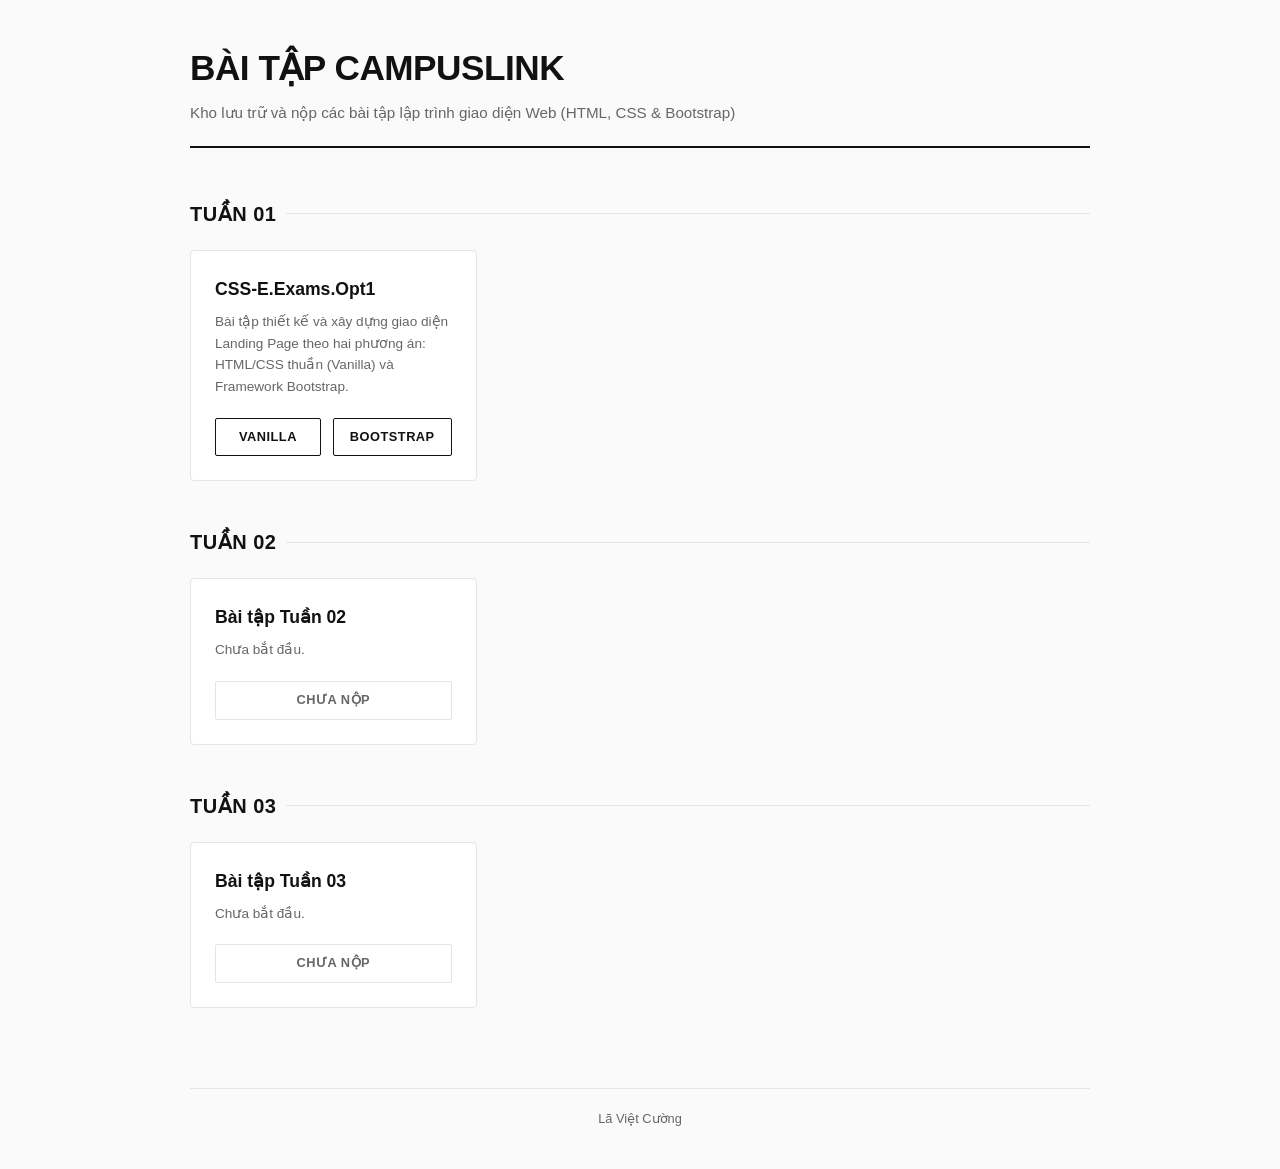
==== index.html @ 26a0a643 "Tái cấu trúc lại thư mục" ====
<!DOCTYPE html>
<html lang="vi">

<head>
    <meta charset="UTF-8">
    <meta name="viewport" content="width=device-width, initial-scale=1.0">
    <title>LaVietCuong_Campuslink</title>
    <style>
        :root {
            --bg-color: #fafafa;
            --text-main: #111111;
            --text-muted: #666666;
            --border-color: #e5e5e5;
            --card-bg: #ffffff;
            --hover-bg: #f5f5f5;
            --transition: all 0.2s ease-in-out;
        }

        * {
            box-sizing: border-box;
            margin: 0;
            padding: 0;
        }

        body {
            font-family: -apple-system, BlinkMacSystemFont, "Segoe UI", Roboto, "Helvetica Neue", Arial, sans-serif;
            background-color: var(--bg-color);
            color: var(--text-main);
            line-height: 1.6;
            padding: 40px 20px;
        }

        .wrapper {
            max-width: 900px;
            margin: 0 auto;
        }

        header {
            margin-bottom: 50px;
            border-bottom: 2px solid var(--text-main);
            padding-bottom: 20px;
        }

        header h1 {
            font-size: 2.2rem;
            font-weight: 800;
            letter-spacing: -0.5px;
            text-transform: uppercase;
        }

        header p {
            color: var(--text-muted);
            margin-top: 5px;
            font-size: 0.95rem;
        }

        .week-section {
            margin-bottom: 45px;
        }

        .week-title {
            font-size: 1.25rem;
            font-weight: 700;
            text-transform: uppercase;
            letter-spacing: 0.5px;
            margin-bottom: 20px;
            display: flex;
            align-items: center;
            gap: 10px;
        }

        .week-title::after {
            content: '';
            flex: 1;
            height: 1px;
            background-color: var(--border-color);
        }

        .grid {
            display: grid;
            grid-template-columns: repeat(auto-fill, minmax(280px, 1fr));
            gap: 20px;
        }

        .card {
            background-color: var(--card-bg);
            border: 1px solid var(--border-color);
            border-radius: 4px;
            padding: 24px;
            display: flex;
            flex-direction: column;
            justify-content: space-between;
            transition: var(--transition);
        }

        .card:hover {
            border-color: var(--text-main);
            transform: translateY(-2px);
            box-shadow: 0 4px 12px rgba(0, 0, 0, 0.05);
        }

        .card-content h3 {
            font-size: 1.1rem;
            font-weight: 700;
            margin-bottom: 8px;
        }

        .card-content p {
            font-size: 0.85rem;
            color: var(--text-muted);
            margin-bottom: 20px;
        }

        .card-links {
            display: flex;
            gap: 12px;
            flex-wrap: wrap;
        }

        .btn {
            display: inline-block;
            text-decoration: none;
            color: var(--text-main);
            border: 1px solid var(--text-main);
            padding: 8px 16px;
            font-size: 0.8rem;
            font-weight: 600;
            text-transform: uppercase;
            letter-spacing: 0.5px;
            border-radius: 2px;
            background: transparent;
            transition: var(--transition);
            text-align: center;
            flex: 1;
        }

        .btn:hover {
            background-color: var(--text-main);
            color: var(--card-bg);
        }

        .btn-muted {
            border-color: var(--border-color);
            color: var(--text-muted);
            pointer-events: none;
            cursor: not-allowed;
        }

        footer {
            margin-top: 80px;
            border-top: 1px solid var(--border-color);
            padding-top: 20px;
            text-align: center;
            font-size: 0.8rem;
            color: var(--text-muted);
        }
    </style>
</head>

<body>
    <div class="wrapper">
        <header>
            <h1>Bài Tập Campuslink</h1>
            <p>Kho lưu trữ và nộp các bài tập lập trình giao diện Web (HTML, CSS & Bootstrap)</p>
        </header>

        <main>
            <section class="week-section">
                <div class="week-title">Tuần 01</div>
                <div class="grid">
                    <div class="card">
                        <div class="card-content">
                            <h3>CSS-E.Exams.Opt1</h3>
                            <p>Bài tập thiết kế và xây dựng giao diện Landing Page theo hai phương án: HTML/CSS thuần
                                (Vanilla) và Framework Bootstrap.</p>
                        </div>
                        <div class="card-links">
                            <a href="CSS-E.Exams.Opt1/Vanilla_vers/index.html" class="btn">Vanilla</a>
                            <a href="CSS-E.Exams.Opt1/Bootstrap_vers/index.html" class="btn">Bootstrap</a>
                        </div>
                    </div>
                </div>
            </section>

            <section class="week-section">
                <div class="week-title">Tuần 02</div>
                <div class="grid">
                    <div class="card">
                        <div class="card-content">
                            <h3>Bài tập Tuần 02</h3>
                            <p>Chưa bắt đầu.</p>
                        </div>
                        <div class="card-links">
                            <a href="#" class="btn btn-muted">Chưa nộp</a>
                        </div>
                    </div>
                </div>
            </section>

            <section class="week-section">
                <div class="week-title">Tuần 03</div>
                <div class="grid">
                    <div class="card">
                        <div class="card-content">
                            <h3>Bài tập Tuần 03</h3>
                            <p>Chưa bắt đầu.</p>
                        </div>
                        <div class="card-links">
                            <a href="#" class="btn btn-muted">Chưa nộp</a>
                        </div>
                    </div>
                </div>
            </section>
        </main>

        <footer>
            <p>Lã Việt Cường</p>
        </footer>
    </div>
</body>

</html>
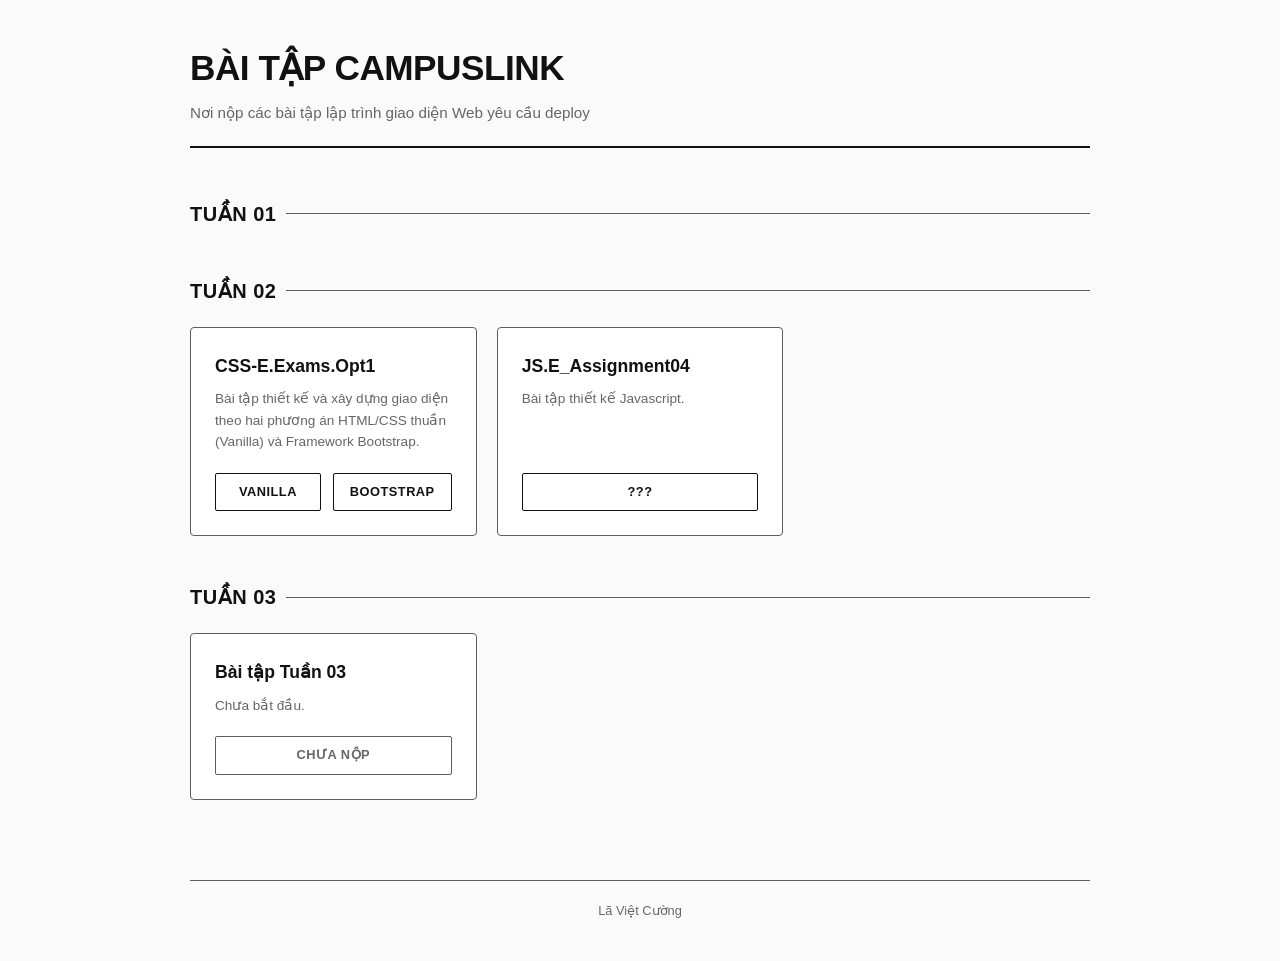
==== commit 986a88ec: "Done CSS-E.Exams.Opt1" ====
--- a/index.html
+++ b/index.html
@@ -10,7 +10,7 @@
             --bg-color: #fafafa;
             --text-main: #111111;
             --text-muted: #666666;
-            --border-color: #e5e5e5;
+            --border-color: #5d5d5d;
             --card-bg: #ffffff;
             --hover-bg: #f5f5f5;
             --transition: all 0.2s ease-in-out;
@@ -161,25 +161,13 @@
     <div class="wrapper">
         <header>
             <h1>Bài Tập Campuslink</h1>
-            <p>Kho lưu trữ và nộp các bài tập lập trình giao diện Web (HTML, CSS & Bootstrap)</p>
+            <p>Nơi nộp các bài tập lập trình giao diện Web yêu cầu deploy</p>
         </header>
 
         <main>
             <section class="week-section">
                 <div class="week-title">Tuần 01</div>
-                <div class="grid">
-                    <div class="card">
-                        <div class="card-content">
-                            <h3>CSS-E.Exams.Opt1</h3>
-                            <p>Bài tập thiết kế và xây dựng giao diện Landing Page theo hai phương án: HTML/CSS thuần
-                                (Vanilla) và Framework Bootstrap.</p>
-                        </div>
-                        <div class="card-links">
-                            <a href="CSS-E.Exams.Opt1/Vanilla_vers/index.html" class="btn">Vanilla</a>
-                            <a href="CSS-E.Exams.Opt1/Bootstrap_vers/index.html" class="btn">Bootstrap</a>
-                        </div>
-                    </div>
-                </div>
+
             </section>
 
             <section class="week-section">
@@ -187,11 +175,22 @@
                 <div class="grid">
                     <div class="card">
                         <div class="card-content">
-                            <h3>Bài tập Tuần 02</h3>
-                            <p>Chưa bắt đầu.</p>
+                            <h3>CSS-E.Exams.Opt1</h3>
+                            <p>Bài tập thiết kế và xây dựng giao diện theo hai phương án HTML/CSS thuần
+                                (Vanilla) và Framework Bootstrap.</p>
                         </div>
                         <div class="card-links">
-                            <a href="#" class="btn btn-muted">Chưa nộp</a>
+                            <a href="CSS-E.Exams.Opt1/Vanilla_vers/index.html" class="btn">Vanilla</a>
+                            <a href="CSS-E.Exams.Opt1/Bootstrap_vers/index.html" class="btn">Bootstrap</a>
+                        </div>
+                    </div>
+                    <div class="card">
+                        <div class="card-content">
+                            <h3>JS.E_Assignment04</h3>
+                            <p>Bài tập thiết kế Javascript.</p>
+                        </div>
+                        <div class="card-links">
+                            <a href="CSS-E.Exams.Opt1/Bootstrap_vers/index.html" class="btn">???</a>
                         </div>
                     </div>
                 </div>
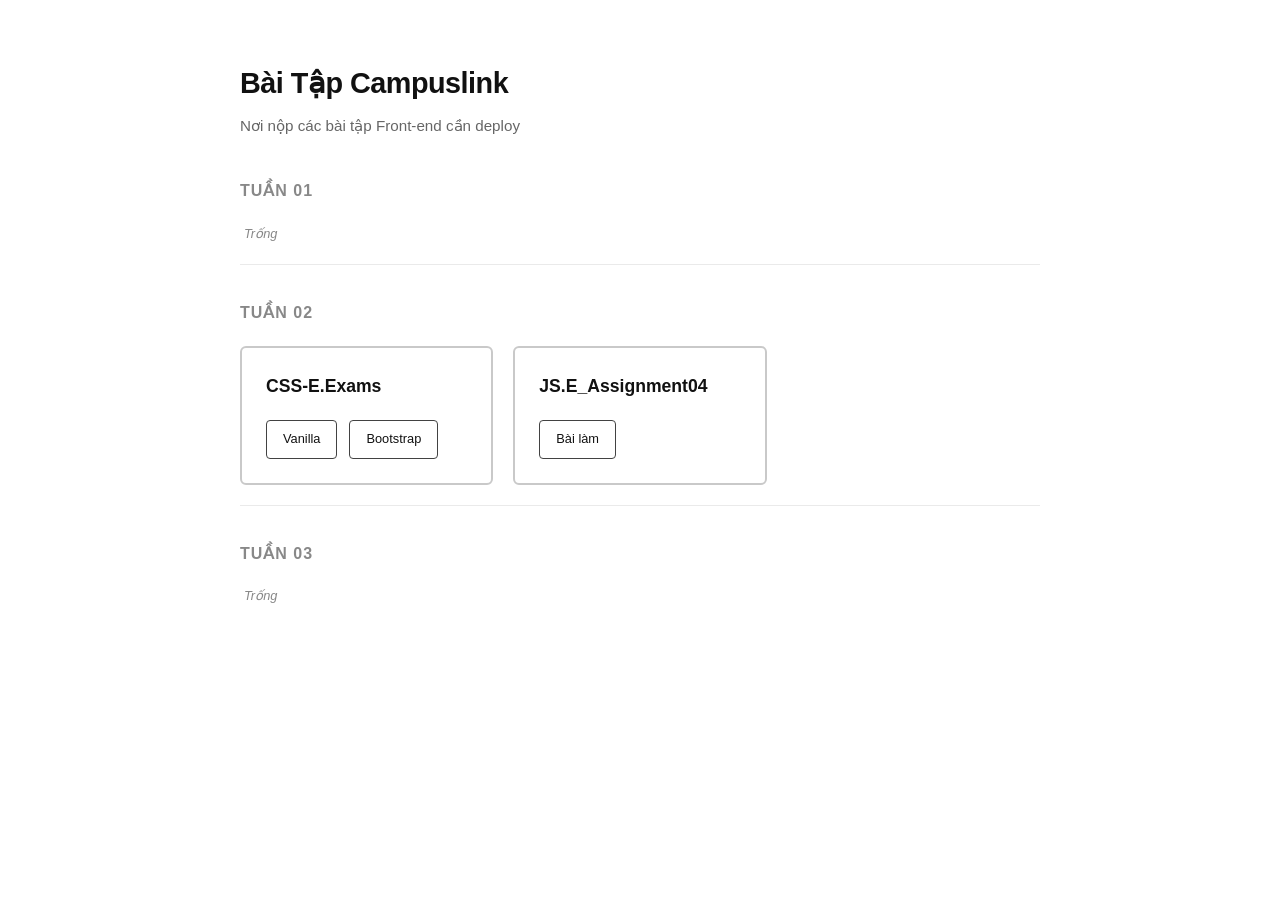
==== commit 3489d355: "Cập nhật giao diện điều hướng, Hoàn thiện JS_Asgment04" ====
--- a/index.html
+++ b/index.html
@@ -5,217 +5,43 @@
     <meta charset="UTF-8">
     <meta name="viewport" content="width=device-width, initial-scale=1.0">
     <title>LaVietCuong_Campuslink</title>
-    <style>
-        :root {
-            --bg-color: #fafafa;
-            --text-main: #111111;
-            --text-muted: #666666;
-            --border-color: #5d5d5d;
-            --card-bg: #ffffff;
-            --hover-bg: #f5f5f5;
-            --transition: all 0.2s ease-in-out;
-        }
-
-        * {
-            box-sizing: border-box;
-            margin: 0;
-            padding: 0;
-        }
-
-        body {
-            font-family: -apple-system, BlinkMacSystemFont, "Segoe UI", Roboto, "Helvetica Neue", Arial, sans-serif;
-            background-color: var(--bg-color);
-            color: var(--text-main);
-            line-height: 1.6;
-            padding: 40px 20px;
-        }
-
-        .wrapper {
-            max-width: 900px;
-            margin: 0 auto;
-        }
-
-        header {
-            margin-bottom: 50px;
-            border-bottom: 2px solid var(--text-main);
-            padding-bottom: 20px;
-        }
-
-        header h1 {
-            font-size: 2.2rem;
-            font-weight: 800;
-            letter-spacing: -0.5px;
-            text-transform: uppercase;
-        }
-
-        header p {
-            color: var(--text-muted);
-            margin-top: 5px;
-            font-size: 0.95rem;
-        }
-
-        .week-section {
-            margin-bottom: 45px;
-        }
-
-        .week-title {
-            font-size: 1.25rem;
-            font-weight: 700;
-            text-transform: uppercase;
-            letter-spacing: 0.5px;
-            margin-bottom: 20px;
-            display: flex;
-            align-items: center;
-            gap: 10px;
-        }
-
-        .week-title::after {
-            content: '';
-            flex: 1;
-            height: 1px;
-            background-color: var(--border-color);
-        }
-
-        .grid {
-            display: grid;
-            grid-template-columns: repeat(auto-fill, minmax(280px, 1fr));
-            gap: 20px;
-        }
-
-        .card {
-            background-color: var(--card-bg);
-            border: 1px solid var(--border-color);
-            border-radius: 4px;
-            padding: 24px;
-            display: flex;
-            flex-direction: column;
-            justify-content: space-between;
-            transition: var(--transition);
-        }
-
-        .card:hover {
-            border-color: var(--text-main);
-            transform: translateY(-2px);
-            box-shadow: 0 4px 12px rgba(0, 0, 0, 0.05);
-        }
-
-        .card-content h3 {
-            font-size: 1.1rem;
-            font-weight: 700;
-            margin-bottom: 8px;
-        }
-
-        .card-content p {
-            font-size: 0.85rem;
-            color: var(--text-muted);
-            margin-bottom: 20px;
-        }
-
-        .card-links {
-            display: flex;
-            gap: 12px;
-            flex-wrap: wrap;
-        }
-
-        .btn {
-            display: inline-block;
-            text-decoration: none;
-            color: var(--text-main);
-            border: 1px solid var(--text-main);
-            padding: 8px 16px;
-            font-size: 0.8rem;
-            font-weight: 600;
-            text-transform: uppercase;
-            letter-spacing: 0.5px;
-            border-radius: 2px;
-            background: transparent;
-            transition: var(--transition);
-            text-align: center;
-            flex: 1;
-        }
-
-        .btn:hover {
-            background-color: var(--text-main);
-            color: var(--card-bg);
-        }
-
-        .btn-muted {
-            border-color: var(--border-color);
-            color: var(--text-muted);
-            pointer-events: none;
-            cursor: not-allowed;
-        }
-
-        footer {
-            margin-top: 80px;
-            border-top: 1px solid var(--border-color);
-            padding-top: 20px;
-            text-align: center;
-            font-size: 0.8rem;
-            color: var(--text-muted);
-        }
-    </style>
+    <link rel="stylesheet" href="style.css">
 </head>
 
 <body>
-    <div class="wrapper">
+    <main class="container">
         <header>
             <h1>Bài Tập Campuslink</h1>
-            <p>Nơi nộp các bài tập lập trình giao diện Web yêu cầu deploy</p>
+            <p>Nơi nộp các bài tập Front-end cần deploy</p>
         </header>
 
-        <main>
-            <section class="week-section">
-                <div class="week-title">Tuần 01</div>
+        <div class="section-title">Tuần 01</div>
+        <p class="empty-state">Trống</p>
 
-            </section>
+        <hr class="separator">
 
-            <section class="week-section">
-                <div class="week-title">Tuần 02</div>
-                <div class="grid">
-                    <div class="card">
-                        <div class="card-content">
-                            <h3>CSS-E.Exams.Opt1</h3>
-                            <p>Bài tập thiết kế và xây dựng giao diện theo hai phương án HTML/CSS thuần
-                                (Vanilla) và Framework Bootstrap.</p>
-                        </div>
-                        <div class="card-links">
-                            <a href="CSS-E.Exams.Opt1/Vanilla_vers/index.html" class="btn">Vanilla</a>
-                            <a href="CSS-E.Exams.Opt1/Bootstrap_vers/index.html" class="btn">Bootstrap</a>
-                        </div>
-                    </div>
-                    <div class="card">
-                        <div class="card-content">
-                            <h3>JS.E_Assignment04</h3>
-                            <p>Bài tập thiết kế Javascript.</p>
-                        </div>
-                        <div class="card-links">
-                            <a href="CSS-E.Exams.Opt1/Bootstrap_vers/index.html" class="btn">???</a>
-                        </div>
-                    </div>
+        <div class="section-title">Tuần 02</div>
+        <div class="grid">
+            <div class="card">
+                <h3>CSS-E.Exams</h3>
+                <div class="card-links">
+                    <a href="CSS-E.Exams/Vanilla_vers/index.html">Vanilla </a>
+                    <a href="CSS-E.Exams/Bootstrap_vers/index.html">Bootstrap </a>
                 </div>
-            </section>
+            </div>
+            <div class="card">
+                <h3>JS.E_Assignment04</h3>
+                <div class="card-links">
+                    <a href="JS.E_Assignment04/index.html">Bài làm</a>
+                </div>
+            </div>
+        </div>
 
-            <section class="week-section">
-                <div class="week-title">Tuần 03</div>
-                <div class="grid">
-                    <div class="card">
-                        <div class="card-content">
-                            <h3>Bài tập Tuần 03</h3>
-                            <p>Chưa bắt đầu.</p>
-                        </div>
-                        <div class="card-links">
-                            <a href="#" class="btn btn-muted">Chưa nộp</a>
-                        </div>
-                    </div>
-                </div>
-            </section>
-        </main>
+        <hr class="separator">
 
-        <footer>
-            <p>Lã Việt Cường</p>
-        </footer>
-    </div>
+        <div class="section-title">Tuần 03</div>
+        <p class="empty-state">Trống</p>
+    </main>
 </body>
 
 </html>
--- a/style.css
+++ b/style.css
@@ -0,0 +1,122 @@
+       * {
+           box-sizing: border-box;
+           margin: 0;
+           padding: 0;
+       }
+
+       body {
+           font-family: Arial, Helvetica, sans-serif;
+           background-color: #ffffff;
+           color: #111111;
+           line-height: 1.6;
+           padding: 60px 20px;
+       }
+
+       .container {
+           max-width: 800px;
+           margin: 0 auto;
+       }
+
+       header {
+           margin-bottom: 40px;
+       }
+
+       header h1 {
+           font-size: 1.8rem;
+           font-weight: 700;
+           letter-spacing: -0.5px;
+           margin-bottom: 8px;
+       }
+
+       header p {
+           color: #666666;
+           font-size: 0.95rem;
+       }
+
+       .section-title {
+           font-size: 1rem;
+           font-weight: 700;
+           text-transform: uppercase;
+           letter-spacing: 1px;
+           color: #888888;
+           margin-top: 35px;
+           margin-bottom: 20px;
+       }
+
+       .empty-state {
+           color: #888888;
+           font-size: 0.8rem;
+           font-style: italic;
+           padding-left: 4px;
+       }
+
+       .grid {
+           display: grid;
+           grid-template-columns: repeat(3, 1fr);
+           gap: 20px;
+       }
+
+       .separator {
+           border: 0;
+           border-top: 1px solid #eaeaea;
+           margin: 20px 0;
+       }
+
+       .card {
+           background-color: #ffffff;
+           border: 2px solid #c9c9c9;
+           border-radius: 6px;
+           padding: 24px;
+           display: flex;
+           flex-direction: column;
+           justify-content: space-between;
+           transition: border-color 0.2s ease;
+       }
+
+       .card:hover {
+           border-color: #636363;
+       }
+
+       .card h3 {
+           font-size: 1.1rem;
+           font-weight: 600;
+           margin-bottom: 20px;
+           color: #111111;
+       }
+
+       .card-links {
+           display: flex;
+           gap: 12px;
+       }
+
+       .card-links a {
+           display: inline-block;
+           text-align: center;
+           text-decoration: none;
+           color: #111111;
+           border: 1px solid #424242;
+           padding: 8px 16px;
+           font-size: 0.8rem;
+           font-weight: 500;
+           border-radius: 4px;
+           transition: background-color 0.2s ease, color 0.2s ease;
+       }
+
+       .card-links a:hover {
+           background-color: #111111;
+           color: #ffffff;
+       }
+
+       footer {
+           margin-top: 60px;
+           border-top: 1px solid #eaeaea;
+           padding-top: 20px;
+           font-size: 0.8rem;
+           color: #888888;
+       }
+
+       @media (max-width: 768px) {
+           .grid {
+               grid-template-columns: 1fr;
+           }
+       }
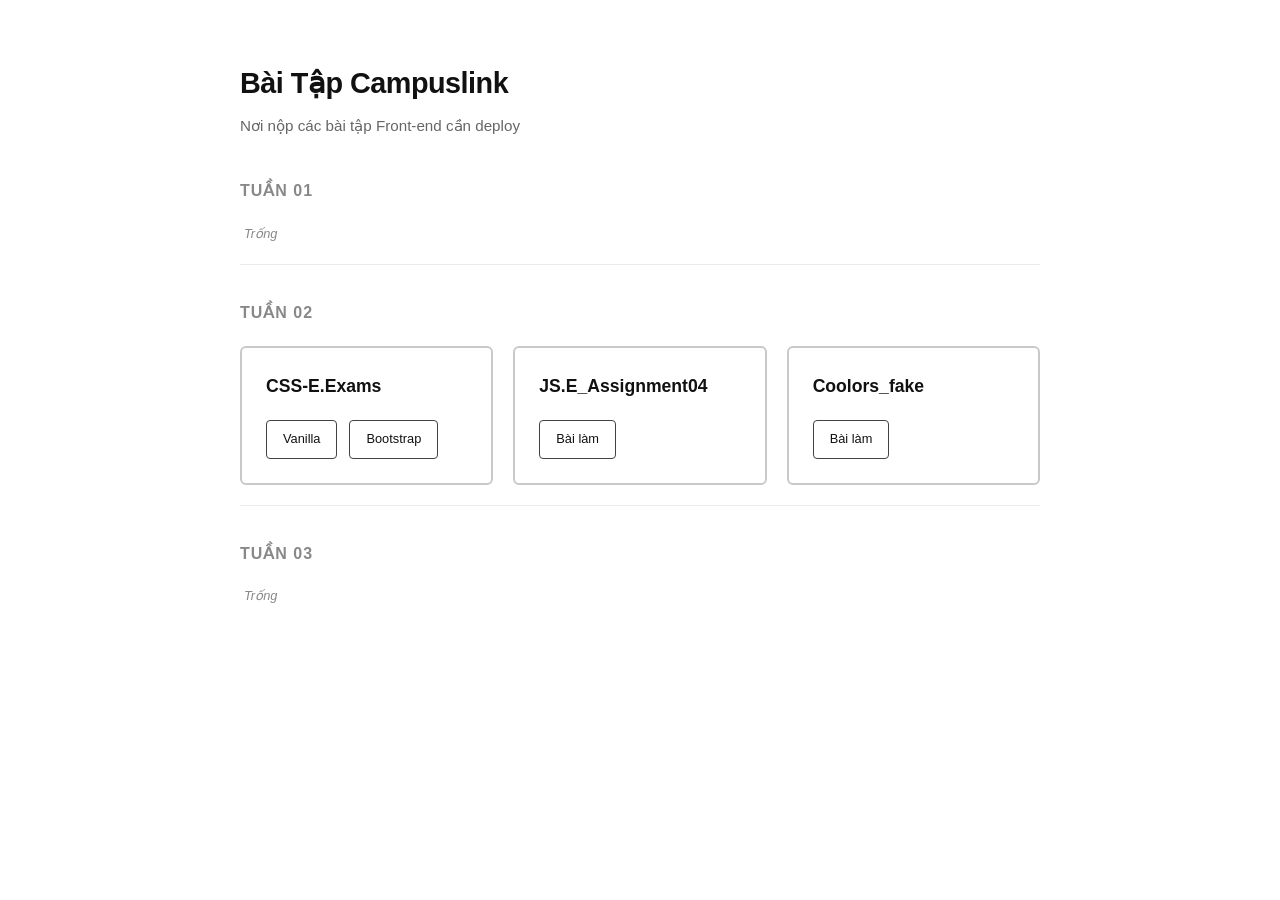
==== commit 8d44afa8: "Bài tập Coolors fake" ====
--- a/index.html
+++ b/index.html
@@ -35,6 +35,12 @@
                     <a href="JS.E_Assignment04/index.html">Bài làm</a>
                 </div>
             </div>
+            <div class="card">
+                <h3>Coolors_fake</h3>
+                <div class="card-links">
+                    <a href="Coolors/index.html">Bài làm</a>
+                </div>
+            </div>
         </div>
 
         <hr class="separator">
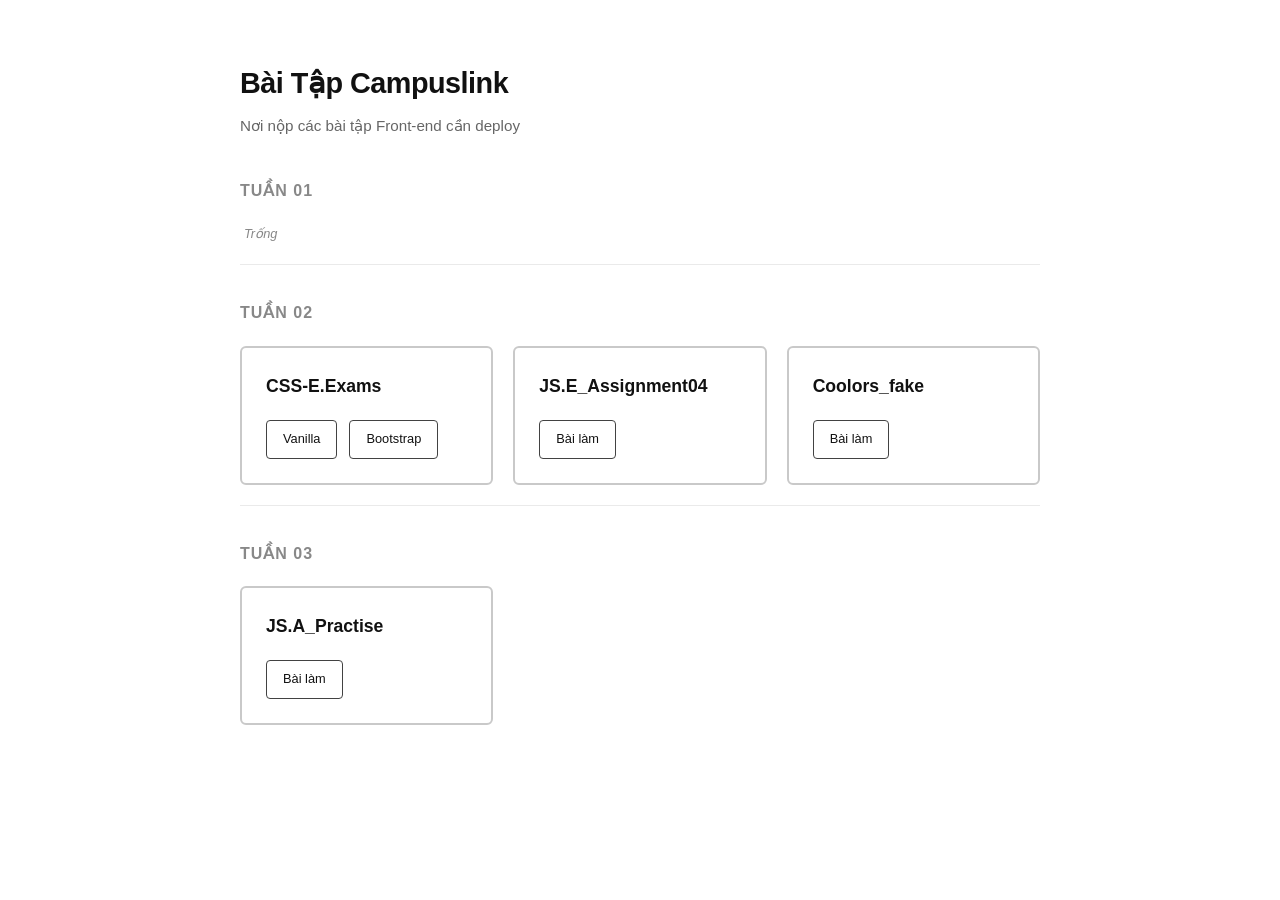
==== commit 833f1f72: "Hoan thien bai tap Js Advances w3" ====
--- a/index.html
+++ b/index.html
@@ -46,7 +46,14 @@
         <hr class="separator">
 
         <div class="section-title">Tuần 03</div>
-        <p class="empty-state">Trống</p>
+        <div class="grid">
+            <div class="card">
+                <h3>JS.A_Practise</h3>
+                <div class="card-links">
+                    <a href="JS.A_Practise/index.html">Bài làm</a>
+                </div>
+            </div>
+        </div>
     </main>
 </body>
 
